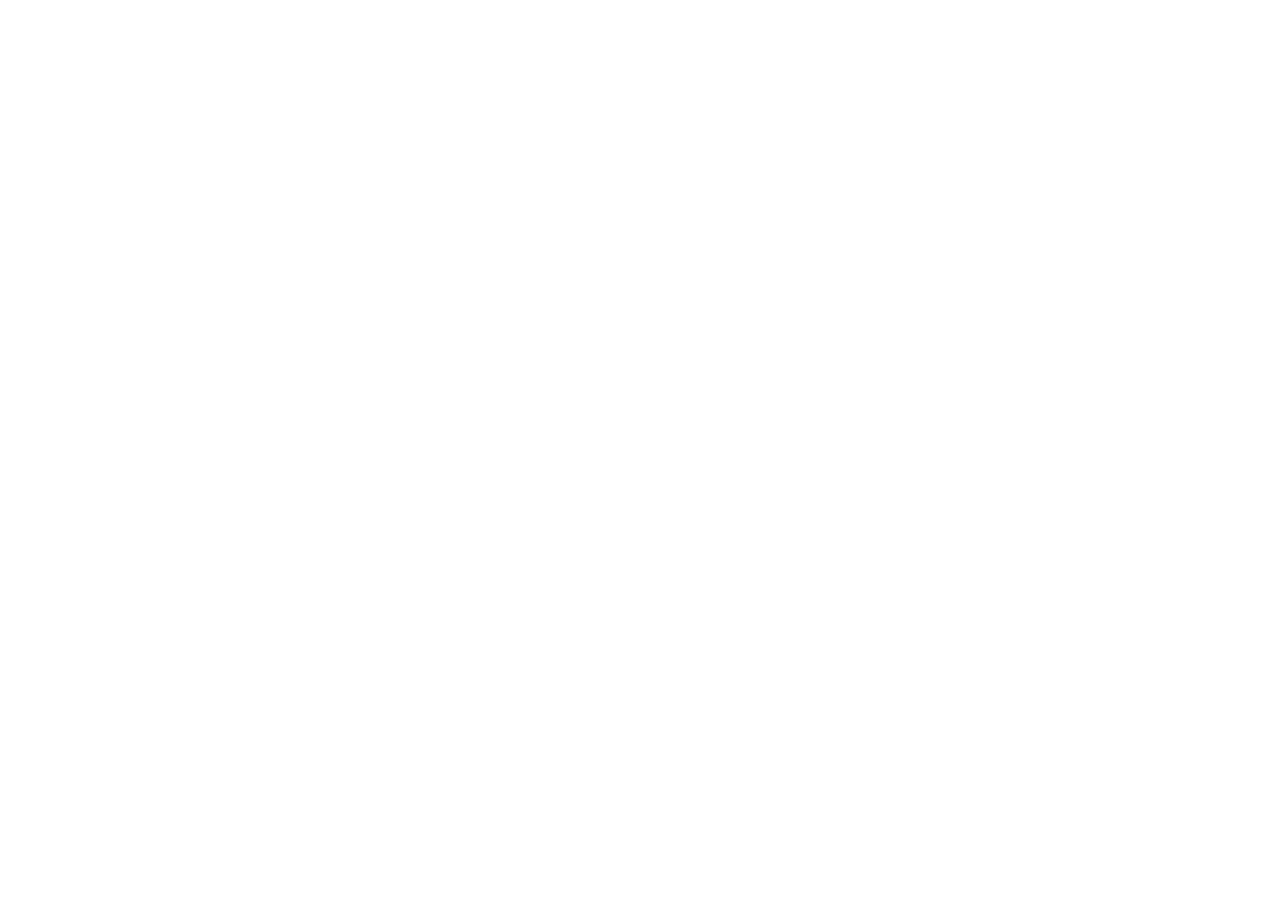
==== index.html @ 81bdd3f6 "Pagina principal" ====
<!DOCTYPE html>
<html lang="pt-br">
<head>
    <meta charset="UTF-8">
    <meta http-equiv="X-UA-Compatible" content="IE=edge">
    <meta name="viewport" content="width=device-width, initial-scale=1.0">
    <title>Projetos redes sociais</title>
    <link rel="shortcut icon" href="imagens/favicon.ico" type="image/x-icon">
</head>
<body>
    
</body>
</html>
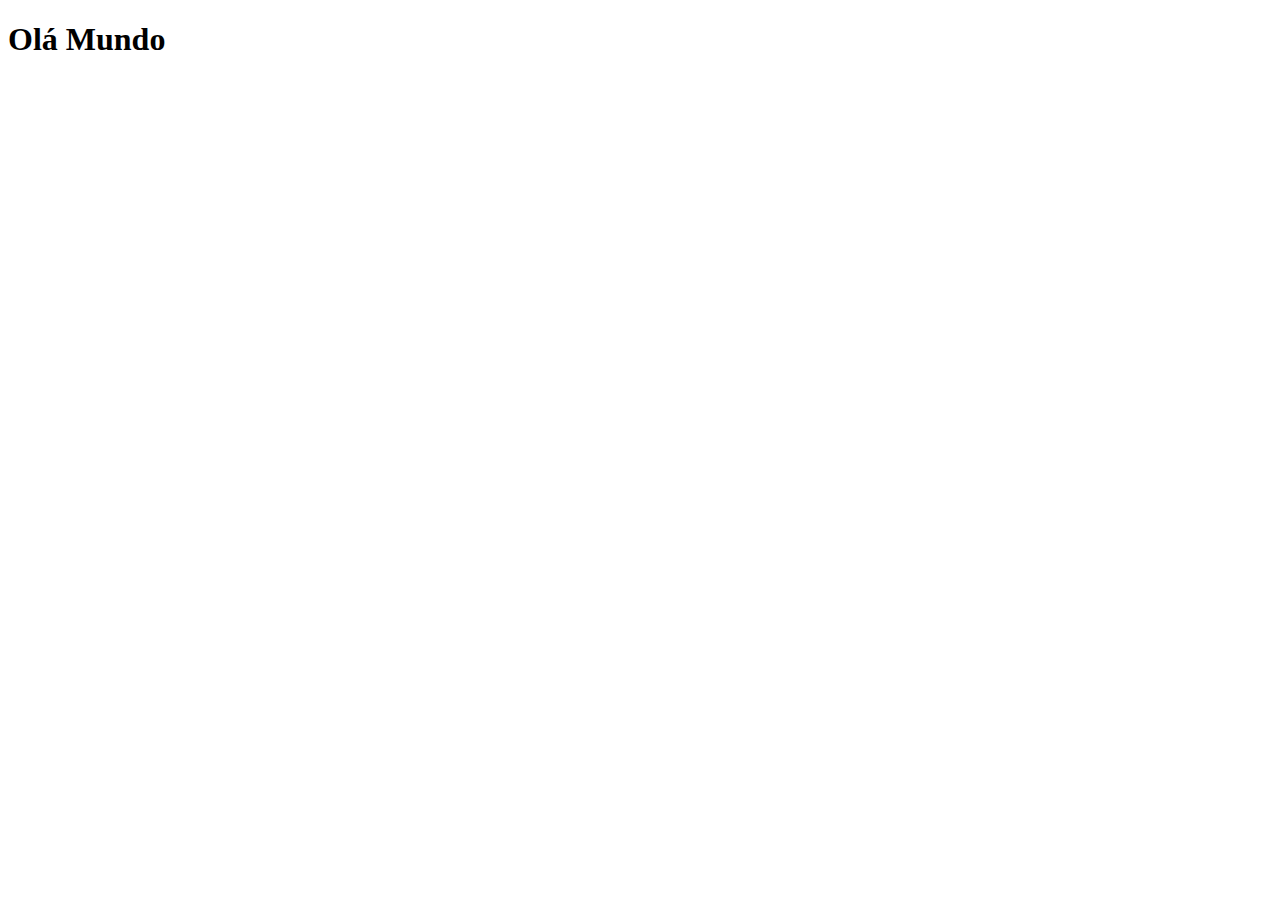
==== commit 59c3b079: "Update index.html" ====
--- a/index.html
+++ b/index.html
@@ -4,10 +4,11 @@
     <meta charset="UTF-8">
     <meta http-equiv="X-UA-Compatible" content="IE=edge">
     <meta name="viewport" content="width=device-width, initial-scale=1.0">
-    <title>Projetos redes sociais</title>
+    <title>Projetos Redes Sociais</title>
     <link rel="shortcut icon" href="imagens/favicon.ico" type="image/x-icon">
 </head>
 <body>
+    <h1>Olá Mundo</h1>
     
 </body>
 </html>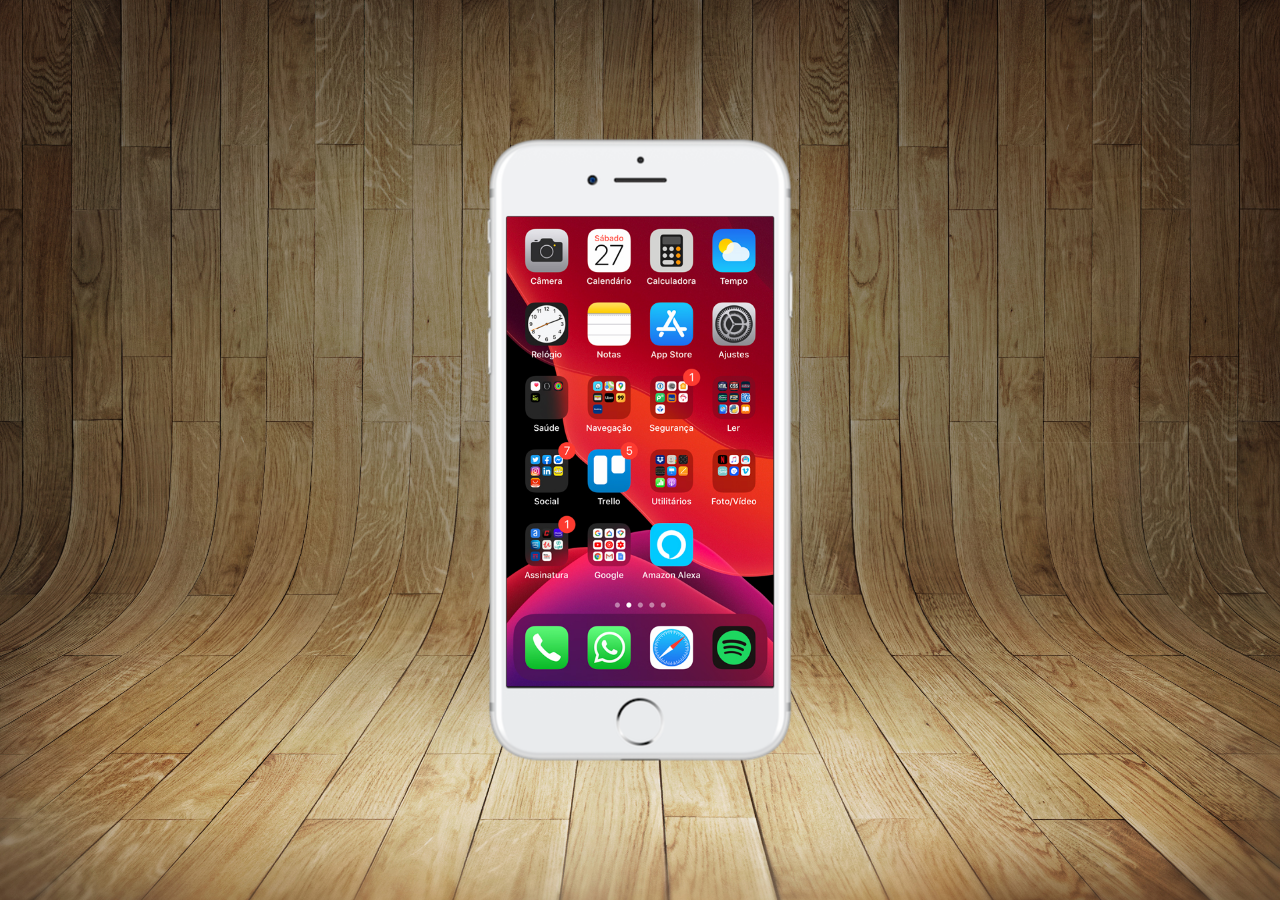
==== commit c5ffc7fe: "Criando a tela Home" ====
--- a/index.html
+++ b/index.html
@@ -6,9 +6,14 @@
     <meta name="viewport" content="width=device-width, initial-scale=1.0">
     <title>Projetos Redes Sociais</title>
     <link rel="shortcut icon" href="imagens/favicon.ico" type="image/x-icon">
+    <link rel="stylesheet" href="estilo/style.css">
 </head>
 <body>
-    <h1>Olá Mundo</h1>
-    
+    <main>
+        <section id="telefone">
+            <iframe src="home.html" name="tela" id="tela" frameborder="0"></iframe>
+        </section>
+        <section id="redes-sociais"></section>
+    </main>
 </body>
-</html>+</html>                                                                 --- a/estilo/style.css
+++ b/estilo/style.css
@@ -0,0 +1,48 @@
+@charset "UTF-8";
+
+*{
+    margin: 0px;
+    padding: 0px;
+    font-family: Arial, Helvetica, sans-serif;
+}
+
+html, body{
+    height: 100vh;
+    width: 100vw;
+    background-color: black;
+}
+
+body{
+    background: url(../imagens/fundo-madeira.jpg) no-repeat top center;
+    background-size: cover;
+    background-attachment: fixed;
+
+}
+
+main{
+    position: relative;
+    height: 100vh;
+    position: relative;
+}
+
+section#telefone{
+    position: absolute;
+    top: 50%;
+    left: 50%;
+    transform: translate(-50%, -50%);
+    height: 627px;
+    width: 311px;
+    background: url(../imagens/frame-iphone.png) no-repeat;
+}
+
+section#redes-sociais{
+
+}
+
+iframe#tela{
+    position: relative;
+    top: 80px;
+    left: 22px;
+    height: 470px;
+    width: 267px;
+}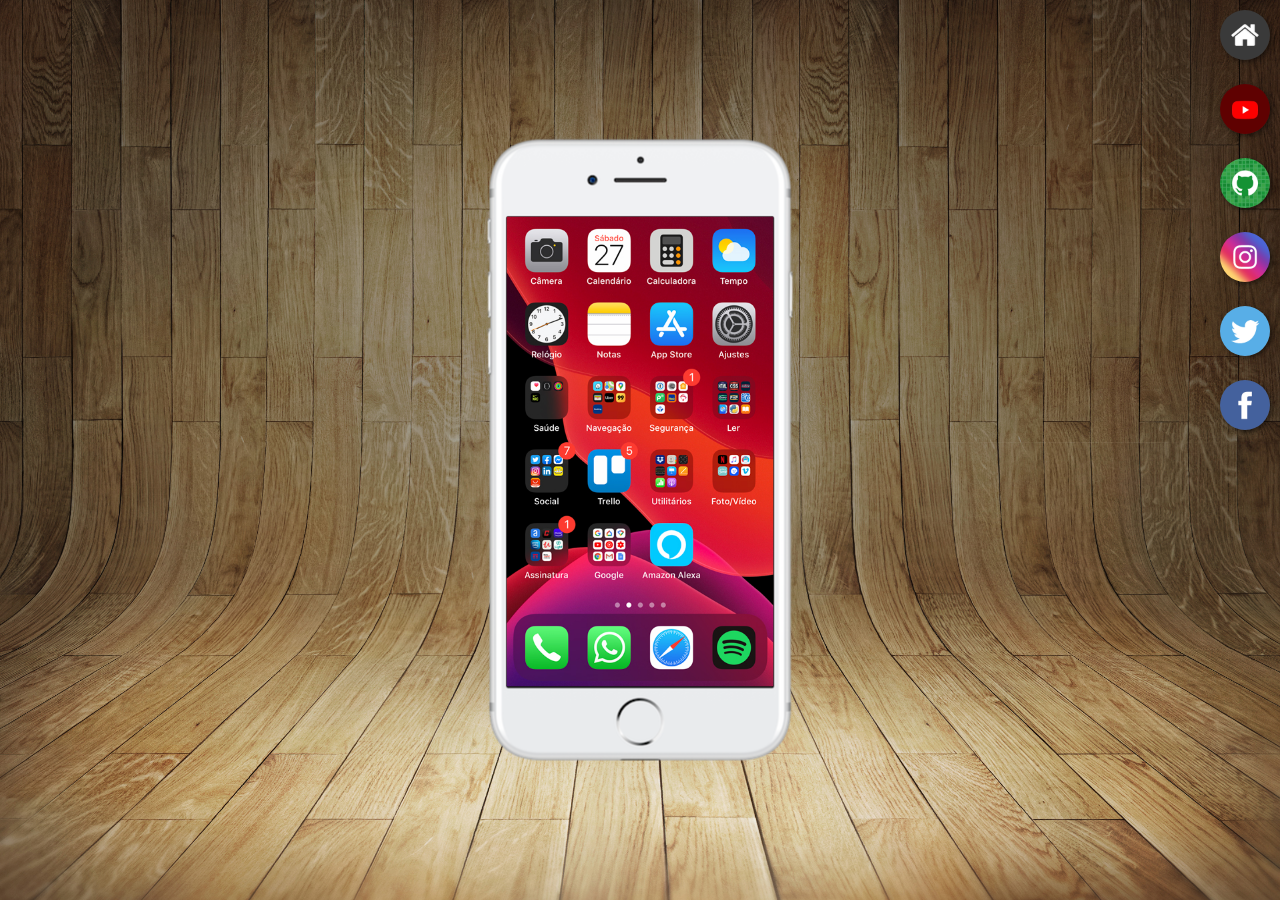
==== commit 82191dc3: "Adicionando botões" ====
--- a/index.html
+++ b/index.html
@@ -11,9 +11,17 @@
 <body>
     <main>
         <section id="telefone">
-            <iframe src="home.html" name="tela" id="tela" frameborder="0"></iframe>
+            <iframe src="home.html" name="tela" id="tela" frameborder="0"> Seu navegaro não é compatível com isso.</iframe>
         </section>
-        <section id="redes-sociais"></section>
+
+        <section id="redes-sociais">
+            <a href="#" target="tela"><img src="imagens/logo-home.jpg" alt="Home"></a> <br>
+            <a href="#" target="tela"><img src="imagens/logo-youtube.jpg" alt="Youtube"></a> <br>
+            <a href="#" target="tela"><img src="imagens/logo-github.jpg" alt="Git-Hub"></a> <br>
+            <a href="#" target="tela"><img src="imagens/logo-instagram.jpg" alt="Instagram"></a> <br>
+            <a href="#" target="tela"><img src="imagens/logo-twitter.jpg" alt="Twitter"></a> <br>
+            <a href="#" target="tela"><img src="imagens/logo-facebook.jpg" alt="Facebook"></a> <br>
+        </section>
     </main>
 </body>
 </html>                                                                 --- a/estilo/style.css
+++ b/estilo/style.css
@@ -45,4 +45,23 @@
     left: 22px;
     height: 470px;
     width: 267px;
+}
+
+section#redes-sociais{
+    text-align: right;
+}
+
+section#redes-sociais img{
+    width: 50px;
+    margin: 10px;
+    border-radius: 50%;
+    box-shadow: 2px 2px 5px rgba(0, 0, 0, 0.5);
+    box-sizing: border-box;
+}
+
+section#redes-sociais img:hover{
+    border: 2px solid white;
+    transform: translate(-3px, -3px);
+    box-shadow: 4px 3px 10px rgba(0, 0, 0, 0.637);
+    transition: transform 0.3s;
 }